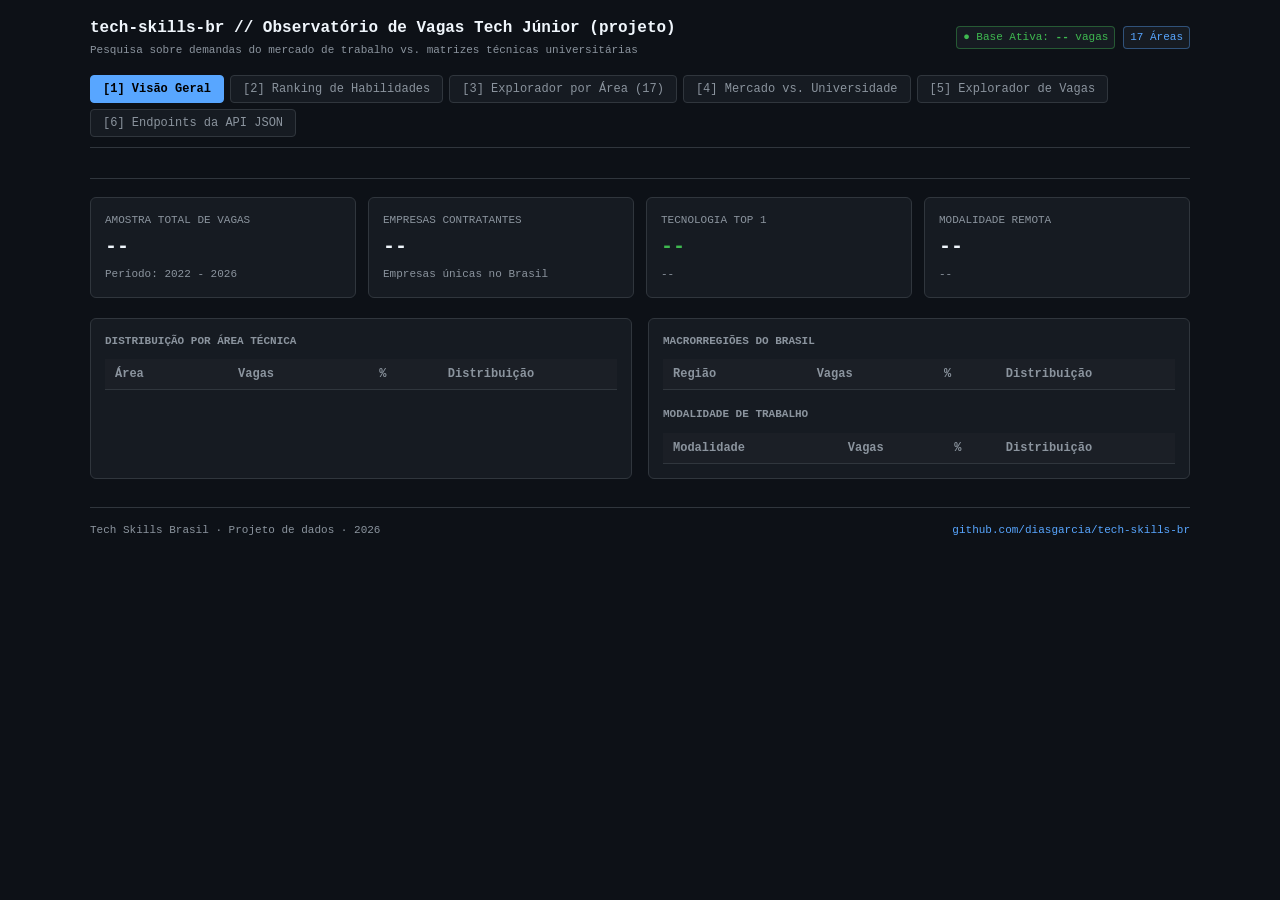
==== docs/index.html @ 1ea0167b "feat(pages): implementa site roots minimalista e endpoints da API JSON estatica em docs/api/" ====
<!DOCTYPE html>
<html lang="pt-BR">
<head>
  <meta charset="UTF-8">
  <meta name="viewport" content="width=device-width, initial-scale=1.0">
  <title>Tech Skills Brasil — Observatório de Vagas & API Estática (projeto)</title>
  
  <style>
    :root {
      --bg: #0d1117;
      --card-bg: #161b22;
      --border: #30363d;
      --text: #c9d1d9;
      --text-muted: #8b949e;
      --text-bright: #f0f6fc;
      --accent: #58a6ff;
      --green: #3fb950;
      --amber: #d29922;
      --purple: #bc8cff;
      --code-bg: #0a0c10;
    }

    * { box-sizing: border-box; margin: 0; padding: 0; }
    body {
      background-color: var(--bg);
      color: var(--text);
      font-family: ui-monospace, SFMono-Regular, "SF Mono", Menlo, Consolas, "Liberation Mono", monospace;
      font-size: 13px;
      line-height: 1.5;
      padding: 16px;
    }

    a { color: var(--accent); text-decoration: none; }
    a:hover { text-decoration: underline; }

    .container { max-width: 1100px; margin: 0 auto; }
    
    header {
      border-bottom: 1px solid var(--border);
      padding-bottom: 14px;
      margin-bottom: 18px;
    }
    
    .title-row {
      display: flex;
      flex-wrap: wrap;
      justify-content: space-between;
      align-items: center;
      gap: 10px;
    }

    h1 { font-size: 16px; font-weight: 700; color: var(--text-bright); }
    .badge {
      display: inline-block;
      padding: 2px 6px;
      font-size: 11px;
      border: 1px solid var(--border);
      border-radius: 4px;
      background: var(--card-bg);
    }
    .badge-green { color: var(--green); border-color: rgba(63, 185, 80, 0.4); }
    .badge-accent { color: var(--accent); border-color: rgba(88, 166, 255, 0.4); }

    .nav-tabs {
      display: flex;
      flex-wrap: wrap;
      gap: 6px;
      margin: 16px 0;
      border-bottom: 1px solid var(--border);
      padding-bottom: 10px;
    }

    .nav-btn {
      background: var(--card-bg);
      border: 1px solid var(--border);
      color: var(--text-muted);
      padding: 6px 12px;
      font-family: inherit;
      font-size: 12px;
      cursor: pointer;
      border-radius: 4px;
      transition: 0.1s;
    }
    .nav-btn:hover { color: var(--text-bright); border-color: var(--text-muted); }
    .nav-btn.active {
      background: var(--accent);
      color: #000;
      font-weight: 700;
      border-color: var(--accent);
    }

    .grid-kpi {
      display: grid;
      grid-template-columns: repeat(auto-fit, minmax(200px, 1fr));
      gap: 12px;
      margin-bottom: 20px;
    }

    .card {
      background: var(--card-bg);
      border: 1px solid var(--border);
      border-radius: 6px;
      padding: 14px;
    }

    .card-title { font-size: 11px; text-transform: uppercase; color: var(--text-muted); margin-bottom: 4px; }
    .card-value { font-size: 20px; font-weight: 700; color: var(--text-bright); }

    table {
      width: 100%;
      border-collapse: collapse;
      margin-top: 10px;
      font-size: 12px;
    }

    th, td {
      padding: 6px 10px;
      text-align: left;
      border-bottom: 1px solid var(--border);
    }

    th { color: var(--text-muted); font-weight: 600; background: rgba(255,255,255,0.02); }
    tr:hover td { background: rgba(255,255,255,0.02); }

    .bar-wrap { width: 100%; background: #21262d; height: 10px; border-radius: 2px; overflow: hidden; display: flex; }
    .bar-fill { background: var(--accent); height: 100%; }

    .search-input {
      background: var(--code-bg);
      border: 1px solid var(--border);
      color: var(--text-bright);
      padding: 6px 10px;
      font-family: inherit;
      font-size: 12px;
      border-radius: 4px;
      width: 100%;
      max-width: 320px;
      margin-bottom: 12px;
    }
    .search-input:focus { outline: none; border-color: var(--accent); }

    pre code {
      display: block;
      background: var(--code-bg);
      border: 1px solid var(--border);
      padding: 10px;
      border-radius: 4px;
      font-size: 11px;
      color: var(--text-bright);
      overflow-x: auto;
    }

    .pill {
      display: inline-block;
      padding: 2px 6px;
      margin: 2px;
      font-size: 11px;
      border-radius: 3px;
      background: #21262d;
      border: 1px solid var(--border);
      cursor: pointer;
    }
    .pill.active { background: var(--accent); color: #000; border-color: var(--accent); font-weight: 600; }

    .tab-section { display: none; }
    .tab-section.active { display: block; }

    footer {
      border-top: 1px solid var(--border);
      padding-top: 14px;
      margin-top: 28px;
      color: var(--text-muted);
      font-size: 11px;
      display: flex;
      justify-content: space-between;
      flex-wrap: wrap;
      gap: 8px;
    }
  </style>
</head>
<body>

<div class="container">
  <!-- HEADER -->
  <header>
    <div class="title-row">
      <div>
        <h1>tech-skills-br // Observatório de Vagas Tech Júnior (projeto)</h1>
        <p style="color: var(--text-muted); font-size: 11px; margin-top: 2px;">
          Pesquisa sobre demandas do mercado de trabalho vs. matrizes técnicas universitárias
        </p>
      </div>
      <div style="text-align: right;">
        <span class="badge badge-green">● Base Ativa: <strong id="kpi-total-header">--</strong> vagas</span>
        <span class="badge badge-accent">17 Áreas</span>
      </div>
    </div>

    <!-- TABS -->
    <div class="nav-tabs">
      <button class="nav-btn active" onclick="setTab('resumo')">[1] Visão Geral</button>
      <button class="nav-btn" onclick="setTab('skills')">[2] Ranking de Habilidades</button>
      <button class="nav-btn" onclick="setTab('areas')">[3] Explorador por Área (17)</button>
      <button class="nav-btn" onclick="setTab('academico')">[4] Mercado vs. Universidade</button>
      <button class="nav-btn" onclick="setTab('vagas')">[5] Explorador de Vagas</button>
      <button class="nav-btn" onclick="setTab('api')">[6] Endpoints da API JSON</button>
    </div>
  </header>

  <!-- TAB 1: VISÃO GERAL -->
  <div id="tab-resumo" class="tab-section active">
    <div class="grid-kpi">
      <div class="card">
        <div class="card-title">Amostra Total de Vagas</div>
        <div class="card-value" id="kpi-total">--</div>
        <p style="color: var(--text-muted); font-size: 11px; margin-top: 4px;" id="kpi-periodo">Período: 2022 - 2026</p>
      </div>
      <div class="card">
        <div class="card-title">Empresas Contratantes</div>
        <div class="card-value" id="kpi-empresas">--</div>
        <p style="color: var(--text-muted); font-size: 11px; margin-top: 4px;">Empresas únicas no Brasil</p>
      </div>
      <div class="card">
        <div class="card-title">Tecnologia Top 1</div>
        <div class="card-value" style="color: var(--green);" id="kpi-top-skill">--</div>
        <p style="color: var(--text-muted); font-size: 11px; margin-top: 4px;" id="kpi-top-skill-count">--</p>
      </div>
      <div class="card">
        <div class="card-title">Modalidade Remota</div>
        <div class="card-value" id="kpi-remoto">--</div>
        <p style="color: var(--text-muted); font-size: 11px; margin-top: 4px;" id="kpi-presencial">--</p>
      </div>
    </div>

    <div style="display: grid; grid-template-columns: repeat(auto-fit, minmax(320px, 1fr)); gap: 16px;">
      <!-- Áreas -->
      <div class="card">
        <div class="card-title" style="font-weight: 700;">Distribuição por Área Técnica</div>
        <table id="table-areas-summary">
          <thead><tr><th>Área</th><th>Vagas</th><th>%</th><th style="width: 35%;">Distribuição</th></tr></thead>
          <tbody></tbody>
        </table>
      </div>

      <!-- Regiões e Modalidade -->
      <div class="card">
        <div class="card-title" style="font-weight: 700;">Macrorregiões do Brasil</div>
        <table id="table-regioes-summary">
          <thead><tr><th>Região</th><th>Vagas</th><th>%</th><th style="width: 35%;">Distribuição</th></tr></thead>
          <tbody></tbody>
        </table>
        
        <div class="card-title" style="font-weight: 700; margin-top: 16px;">Modalidade de Trabalho</div>
        <table id="table-modalidades-summary">
          <thead><tr><th>Modalidade</th><th>Vagas</th><th>%</th><th style="width: 35%;">Distribuição</th></tr></thead>
          <tbody></tbody>
        </table>
      </div>
    </div>
  </div>

  <!-- TAB 2: RANKING DE HABILIDADES -->
  <div id="tab-skills" class="tab-section">
    <div class="card">
      <div style="display: flex; justify-content: space-between; flex-wrap: wrap; gap: 10px; align-items: center; margin-bottom: 8px;">
        <div>
          <div class="card-title" style="font-weight: 700;">Ranking Geral de Tecnologias Demandadas</div>
          <p style="color: var(--text-muted); font-size: 11px;">Percentual calculado sobre as vagas que informam requisitos técnicos.</p>
        </div>
        <input type="text" class="search-input" id="search-skills" placeholder="Filtrar tecnologia..." oninput="renderSkillsTable()">
      </div>

      <table id="table-skills">
        <thead><tr><th>#</th><th>Tecnologia</th><th>Categoria</th><th>Vagas</th><th>Demanda %</th><th style="width: 35%;">Barra</th></tr></thead>
        <tbody></tbody>
      </table>
    </div>
  </div>

  <!-- TAB 3: EXPLORADOR POR ÁREA -->
  <div id="tab-areas" class="tab-section">
    <div class="card" style="margin-bottom: 12px;">
      <div class="card-title" style="margin-bottom: 8px;">Selecione a Especialidade:</div>
      <div id="area-pills-container"></div>
    </div>

    <div class="card">
      <div class="card-title" style="font-weight: 700;" id="area-detail-title">Habilidades em Destaque</div>
      <p style="color: var(--text-muted); font-size: 11px; margin-bottom: 10px;" id="area-detail-subtitle"></p>
      
      <table id="table-area-skills">
        <thead><tr><th>Tecnologia</th><th>Categoria</th><th>Vagas na Área</th><th>Aderência na Área %</th><th style="width: 40%;">Proporção</th></tr></thead>
        <tbody></tbody>
      </table>
    </div>
  </div>

  <!-- TAB 4: MERCADO VS UNIVERSIDADE (projeto) -->
  <div id="tab-academico" class="tab-section">
    <div class="card" style="margin-bottom: 16px;">
      <div class="card-title" style="font-weight: 700; color: var(--text-bright);">Análise de Aderência Curricular (projeto)</div>
      <p style="color: var(--text-muted); font-size: 11px; margin-top: 4px;">
        Comparativo entre as disciplinas e bases ensinadas nos cursos de graduação (Ciência da Computação, Engenharia de Software, ADS) e as ferramentas exigidas nas vagas de entrada.
      </p>
    </div>

    <div style="display: grid; grid-template-columns: repeat(auto-fit, minmax(300px, 1fr)); gap: 14px;" id="academic-cards-container">
      <!-- Preenchido via JS -->
    </div>
  </div>

  <!-- TAB 5: EXPLORADOR DE VAGAS -->
  <div id="tab-vagas" class="tab-section">
    <div class="card">
      <div style="display: flex; justify-content: space-between; flex-wrap: wrap; gap: 10px; align-items: center; margin-bottom: 8px;">
        <div>
          <div class="card-title" style="font-weight: 700;">Navegador de Vagas Ativas</div>
          <p style="color: var(--text-muted); font-size: 11px;">Consulte anúncios, tecnologias exigidas, localidade e links.</p>
        </div>
        <input type="text" class="search-input" id="search-vagas" placeholder="Buscar por título, empresa ou skill..." oninput="renderVagasTable()">
      </div>

      <p style="font-size: 11px; color: var(--text-muted); margin-bottom: 6px;" id="vagas-count-info"></p>

      <table id="table-vagas">
        <thead><tr><th>ID</th><th>Título</th><th>Empresa</th><th>Área</th><th>Local / Mod.</th><th>Tecnologias</th><th>Link</th></tr></thead>
        <tbody></tbody>
      </table>
    </div>
  </div>

  <!-- TAB 6: API JSON -->
  <div id="tab-api" class="tab-section">
    <div class="card space-y-4">
      <div class="card-title" style="font-weight: 700; color: var(--text-bright);">Endpoints da API JSON Estática (CORS Aberto)</div>
      <p style="color: var(--text-muted); font-size: 11px; margin-top: 4px;">
        Os dados consolidados estão disponíveis publicamente em formato JSON para consumo direto no Postman, Python, JavaScript, R ou Power BI:
      </p>

      <table style="margin: 14px 0;">
        <thead><tr><th>Endpoint</th><th>Descrição</th><th>Tamanho</th><th>Link Direto</th></tr></thead>
        <tbody>
          <tr>
            <td><code>GET /api/resumo.json</code></td>
            <td>Metadados gerais, KPIs, distribuições de áreas, regiões e comparativo projeto</td>
            <td>~32 KB</td>
            <td><a href="api/resumo.json" target="_blank">[abrir]</a></td>
          </tr>
          <tr>
            <td><code>GET /api/areas.json</code></td>
            <td>Ranking consolidado das 17 áreas técnicas com contagem e percentuais</td>
            <td>~1.3 KB</td>
            <td><a href="api/areas.json" target="_blank">[abrir]</a></td>
          </tr>
          <tr>
            <td><code>GET /api/tecnologias.json</code></td>
            <td>Ranking completo de todas as tecnologias e habilidades demandadas</td>
            <td>~26 KB</td>
            <td><a href="api/tecnologias.json" target="_blank">[abrir]</a></td>
          </tr>
          <tr>
            <td><code>GET /api/vagas.json</code></td>
            <td>Base completa com as 1.662 vagas ativas estruturadas</td>
            <td>~990 KB</td>
            <td><a href="api/vagas.json" target="_blank">[abrir]</a></td>
          </tr>
        </tbody>
      </table>

      <div class="card-title" style="font-weight: 700; margin-top: 16px;">Como consumir via Python:</div>
      <pre><code>import requests

url = "https://diasgarcia.github.io/tech-skills-br/api/resumo.json"
dados = requests.get(url).json()

print(f"Total de Vagas: {dados['metadados']['total_vagas']}")
for area in dados['areas']:
    print(f"- {area['area']}: {area['vagas']} vagas ({area['percentual']}%)")</code></pre>

      <div class="card-title" style="font-weight: 700; margin-top: 14px;">Como consumir via cURL / Terminal:</div>
      <pre><code>curl -s https://diasgarcia.github.io/tech-skills-br/api/tecnologias.json | jq .[0:5]</code></pre>
    </div>
  </div>

  <!-- FOOTER -->
  <footer>
    <div>Tech Skills Brasil &middot; Projeto de dados &middot; 2026</div>
    <div>
      <a href="https://github.com/diasgarcia/tech-skills-br" target="_blank">github.com/diasgarcia/tech-skills-br</a>
    </div>
  </footer>
</div>

<!-- JAVASCRIPT ROOTS -->
<script>
let resumoData = null;
let tecnologiasData = [];
let areasData = [];
let vagasData = [];
let currentArea = "Backend";

document.addEventListener("DOMContentLoaded", async () => {
  try {
    const [resResumo, resTech, resAreas, resVagas] = await Promise.all([
      fetch("api/resumo.json").then(r => r.json()),
      fetch("api/tecnologias.json").then(r => r.json()),
      fetch("api/areas.json").then(r => r.json()),
      fetch("api/vagas.json").then(r => r.json())
    ]);

    resumoData = resResumo;
    tecnologiasData = resTech;
    areasData = resAreas;
    vagasData = resVagas;

    initKPIs();
    renderSummaryTables();
    renderSkillsTable();
    initAreaPills();
    renderAcademicSection();
    renderVagasTable();
  } catch (err) {
    console.error("Erro ao carregar dados da API estática:", err);
  }
});

function setTab(tabId) {
  document.querySelectorAll(".tab-section").forEach(el => el.classList.remove("active"));
  document.querySelectorAll(".nav-btn").forEach(btn => btn.classList.remove("active"));

  const target = document.getElementById("tab-" + tabId);
  if (target) target.classList.add("active");

  const btnIndex = { resumo: 0, skills: 1, areas: 2, academico: 3, vagas: 4, api: 5 }[tabId];
  const btns = document.querySelectorAll(".nav-btn");
  if (btns[btnIndex]) btns[btnIndex].classList.add("active");
}

function initKPIs() {
  const meta = resumoData.metadados || {};
  const total = meta.total_vagas || 0;

  document.getElementById("kpi-total-header").innerText = total.toLocaleString("pt-BR");
  document.getElementById("kpi-total").innerText = total.toLocaleString("pt-BR");
  document.getElementById("kpi-periodo").innerText = `Período: ${meta.periodo || "2022 - 2026"}`;
  document.getElementById("kpi-empresas").innerText = (meta.total_empresas || 0).toLocaleString("pt-BR");

  const topTech = tecnologiasData[0] || { nome: "SQL", vagas: 0, percentual_total: 0 };
  document.getElementById("kpi-top-skill").innerText = topTech.nome;
  document.getElementById("kpi-top-skill-count").innerText = `${topTech.vagas} citações (${topTech.percentual_total}% da base)`;

  const modalidades = resumoData.modalidades || [];
  const remoto = modalidades.find(m => m.modalidade === "Remoto") || { percentual: 0, vagas: 0 };
  const presencial = modalidades.find(m => m.modalidade === "Presencial") || { vagas: 0 };

  document.getElementById("kpi-remoto").innerText = `${remoto.percentual}%`;
  document.getElementById("kpi-presencial").innerText = `${remoto.vagas} remotas · ${presencial.vagas} presenciais`;
}

function renderSummaryTables() {
  // Áreas
  const tbodyAreas = document.querySelector("#table-areas-summary tbody");
  tbodyAreas.innerHTML = "";
  (areasData || []).slice(0, 10).forEach(a => {
    const tr = document.createElement("tr");
    tr.innerHTML = `
      <td><strong>${a.area}</strong></td>
      <td>${a.vagas}</td>
      <td>${a.percentual}%</td>
      <td><div class="bar-wrap"><div class="bar-fill" style="width: ${a.percentual * 3.5}%;"></div></div></td>
    `;
    tbodyAreas.appendChild(tr);
  });

  // Regiões
  const tbodyReg = document.querySelector("#table-regioes-summary tbody");
  tbodyReg.innerHTML = "";
  (resumoData.regioes || []).forEach(r => {
    const tr = document.createElement("tr");
    tr.innerHTML = `
      <td>${r.regiao}</td>
      <td>${r.vagas}</td>
      <td>${r.percentual}%</td>
      <td><div class="bar-wrap"><div class="bar-fill" style="width: ${r.percentual * 1.8}%; background: var(--green);"></div></div></td>
    `;
    tbodyReg.appendChild(tr);
  });

  // Modalidades
  const tbodyMod = document.querySelector("#table-modalidades-summary tbody");
  tbodyMod.innerHTML = "";
  (resumoData.modalidades || []).forEach(m => {
    const tr = document.createElement("tr");
    tr.innerHTML = `
      <td>${m.modalidade}</td>
      <td>${m.vagas}</td>
      <td>${m.percentual}%</td>
      <td><div class="bar-wrap"><div class="bar-fill" style="width: ${m.percentual * 1.2}%; background: var(--amber);"></div></div></td>
    `;
    tbodyMod.appendChild(tr);
  });
}

function renderSkillsTable() {
  const query = (document.getElementById("search-skills").value || "").toLowerCase().trim();
  const tbody = document.querySelector("#table-skills tbody");
  tbody.innerHTML = "";

  let items = tecnologiasData || [];
  if (query) {
    items = items.filter(t => t.nome.toLowerCase().includes(query) || t.grupo.toLowerCase().includes(query));
  }

  items.slice(0, 40).forEach(t => {
    const tr = document.createElement("tr");
    tr.innerHTML = `
      <td style="color: var(--text-muted);">${t.posicao}</td>
      <td><strong style="color: var(--text-bright);">${t.nome}</strong></td>
      <td><span class="badge">${t.grupo}</span></td>
      <td>${t.vagas}</td>
      <td><strong>${t.percentual_total}%</strong></td>
      <td><div class="bar-wrap"><div class="bar-fill" style="width: ${t.percentual_total * 4}%;"></div></div></td>
    `;
    tbody.appendChild(tr);
  });
}

function initAreaPills() {
  const container = document.getElementById("area-pills-container");
  container.innerHTML = "";

  areasData.forEach(a => {
    const span = document.createElement("span");
    span.className = `pill ${a.area === currentArea ? 'active' : ''}`;
    span.innerText = `${a.area} (${a.vagas})`;
    span.onclick = () => selectArea(a.area);
    container.appendChild(span);
  });

  renderAreaDetail();
}

function selectArea(areaName) {
  currentArea = areaName;
  initAreaPills();
}

function renderAreaDetail() {
  const areaInfo = (resumoData.skills_by_area && resumoData.skills_by_area[currentArea]) || { total_vagas: 0, skills: [] };
  document.getElementById("area-detail-title").innerText = `Habilidades mais exigidas em ${currentArea}`;
  document.getElementById("area-detail-subtitle").innerText = `Base: ${areaInfo.total_vagas} vagas na área. Mostrando tecnologias com maior aderência:`;

  const tbody = document.querySelector("#table-area-skills tbody");
  tbody.innerHTML = "";

  (areaInfo.skills || []).forEach(s => {
    const tr = document.createElement("tr");
    tr.innerHTML = `
      <td><strong style="color: var(--text-bright);">${s.nome}</strong></td>
      <td><span class="badge">${s.grupo}</span></td>
      <td>${s.vagas}</td>
      <td><strong>${s.percentual}%</strong></td>
      <td><div class="bar-wrap"><div class="bar-fill" style="width: ${s.percentual}%; background: var(--purple);"></div></div></td>
    `;
    tbody.appendChild(tr);
  });
}

function renderAcademicSection() {
  const container = document.getElementById("academic-cards-container");
  container.innerHTML = "";
  const comp = resumoData.comparativo_academico || {};

  Object.entries(comp).forEach(([catTitle, items]) => {
    const card = document.createElement("div");
    card.className = "card";
    
    let rowsHtml = items.map(item => `
      <tr>
        <td><strong>${item.nome}</strong></td>
        <td><span class="badge">${item.grupo}</span></td>
        <td><strong>${item.percentual}%</strong></td>
      </tr>
    `).join("");

    card.innerHTML = `
      <div class="card-title" style="font-weight: 700; color: var(--text-bright);">${catTitle}</div>
      <table>
        <thead><tr><th>Tecnologia</th><th>Categoria</th><th>Demanda %</th></tr></thead>
        <tbody>${rowsHtml}</tbody>
      </table>
    `;
    container.appendChild(card);
  });
}

function renderVagasTable() {
  const query = (document.getElementById("search-vagas").value || "").toLowerCase().trim();
  const tbody = document.querySelector("#table-vagas tbody");
  tbody.innerHTML = "";

  let items = vagasData || [];
  if (query) {
    items = items.filter(v => 
      v.titulo.toLowerCase().includes(query) || 
      v.empresa.toLowerCase().includes(query) ||
      v.area.toLowerCase().includes(query) ||
      (v.tecnologias || []).some(t => t.toLowerCase().includes(query))
    );
  }

  document.getElementById("vagas-count-info").innerText = `Exibindo ${Math.min(items.length, 50)} de ${items.length} vagas encontradas`;

  items.slice(0, 50).forEach(v => {
    const tr = document.createElement("tr");
    const techPills = (v.tecnologias || []).slice(0, 4).map(t => `<span class="badge" style="font-size: 10px;">${t}</span>`).join(" ");
    const linkHtml = v.url ? `<a href="${v.url}" target="_blank" rel="noopener noreferrer">[ver]</a>` : "-";

    tr.innerHTML = `
      <td style="color: var(--text-muted);">${v.id}</td>
      <td><strong>${v.titulo}</strong></td>
      <td>${v.empresa}</td>
      <td><span class="badge">${v.area}</span></td>
      <td>${v.polo || v.localidade} &middot; <em style="color: var(--text-muted);">${v.modalidade}</em></td>
      <td>${techPills}</td>
      <td>${linkHtml}</td>
    `;
    tbody.appendChild(tr);
  });
}
</script>

</body>
</html>
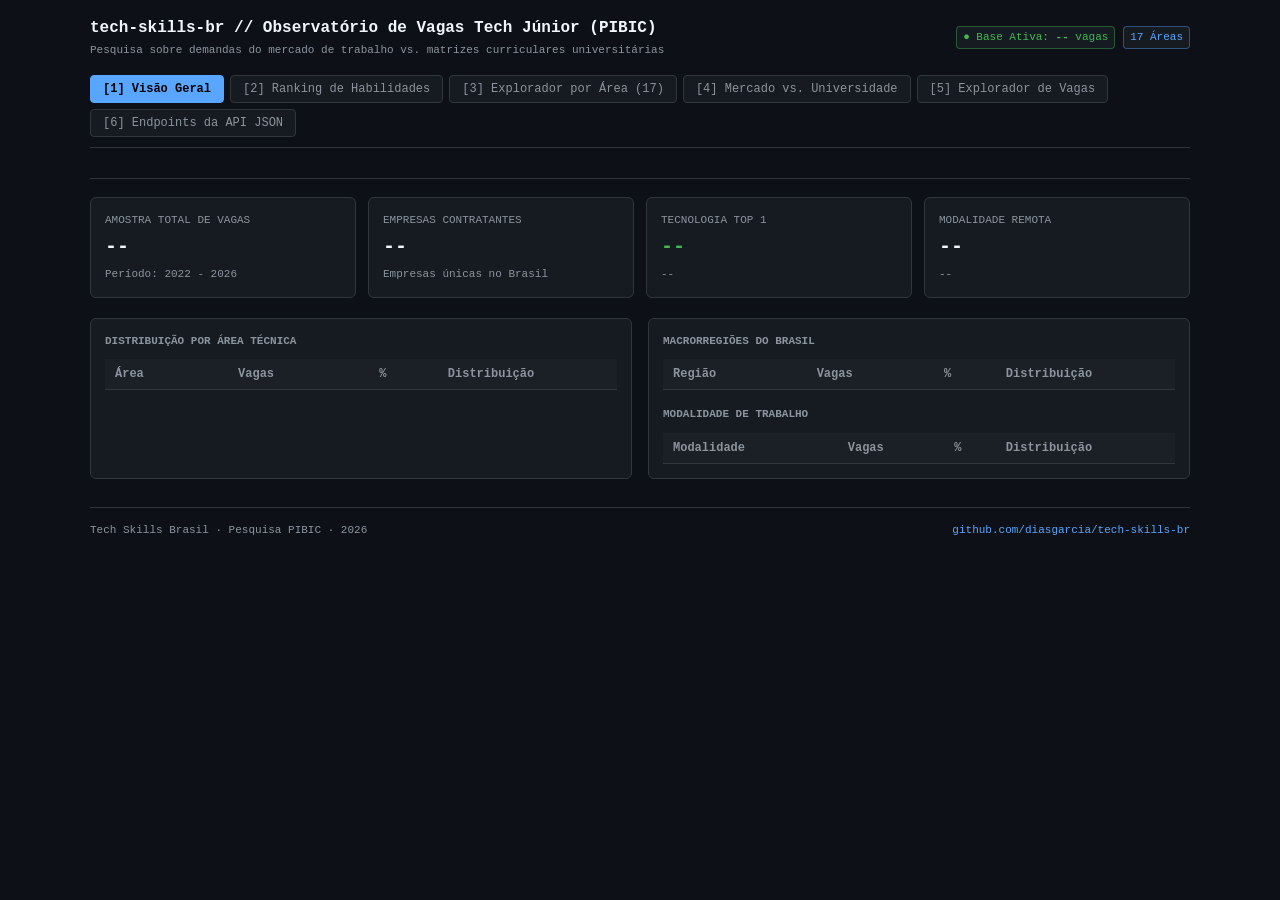
==== commit c8cc68fd: "feat(pages): implementa site roots minimalista e endpoints da API JSON estatica em docs/api/" ====
--- a/docs/index.html
+++ b/docs/index.html
@@ -3,7 +3,7 @@
 <head>
   <meta charset="UTF-8">
   <meta name="viewport" content="width=device-width, initial-scale=1.0">
-  <title>Tech Skills Brasil — Observatório de Vagas & API Estática (projeto)</title>
+  <title>Tech Skills Brasil — Observatório de Vagas & API Estática (PIBIC)</title>
   
   <style>
     :root {
@@ -185,9 +185,9 @@
   <header>
     <div class="title-row">
       <div>
-        <h1>tech-skills-br // Observatório de Vagas Tech Júnior (projeto)</h1>
+        <h1>tech-skills-br // Observatório de Vagas Tech Júnior (PIBIC)</h1>
         <p style="color: var(--text-muted); font-size: 11px; margin-top: 2px;">
-          Pesquisa sobre demandas do mercado de trabalho vs. matrizes técnicas universitárias
+          Pesquisa sobre demandas do mercado de trabalho vs. matrizes curriculares universitárias
         </p>
       </div>
       <div style="text-align: right;">
@@ -295,10 +295,10 @@
     </div>
   </div>
 
-  <!-- TAB 4: MERCADO VS UNIVERSIDADE (projeto) -->
+  <!-- TAB 4: MERCADO VS UNIVERSIDADE (PIBIC) -->
   <div id="tab-academico" class="tab-section">
     <div class="card" style="margin-bottom: 16px;">
-      <div class="card-title" style="font-weight: 700; color: var(--text-bright);">Análise de Aderência Curricular (projeto)</div>
+      <div class="card-title" style="font-weight: 700; color: var(--text-bright);">Análise de Aderência Curricular (PIBIC)</div>
       <p style="color: var(--text-muted); font-size: 11px; margin-top: 4px;">
         Comparativo entre as disciplinas e bases ensinadas nos cursos de graduação (Ciência da Computação, Engenharia de Software, ADS) e as ferramentas exigidas nas vagas de entrada.
       </p>
@@ -334,7 +334,7 @@
     <div class="card space-y-4">
       <div class="card-title" style="font-weight: 700; color: var(--text-bright);">Endpoints da API JSON Estática (CORS Aberto)</div>
       <p style="color: var(--text-muted); font-size: 11px; margin-top: 4px;">
-        Os dados consolidados estão disponíveis publicamente em formato JSON para consumo direto no Postman, Python, JavaScript, R ou Power BI:
+        Os dados consolidados da pesquisa estão disponíveis publicamente em formato JSON para consumo direto no Postman, Python, JavaScript, R ou Power BI:
       </p>
 
       <table style="margin: 14px 0;">
@@ -342,7 +342,7 @@
         <tbody>
           <tr>
             <td><code>GET /api/resumo.json</code></td>
-            <td>Metadados gerais, KPIs, distribuições de áreas, regiões e comparativo projeto</td>
+            <td>Metadados gerais, KPIs, distribuições de áreas, regiões e comparativo PIBIC</td>
             <td>~32 KB</td>
             <td><a href="api/resumo.json" target="_blank">[abrir]</a></td>
           </tr>
@@ -384,7 +384,7 @@
 
   <!-- FOOTER -->
   <footer>
-    <div>Tech Skills Brasil &middot; Projeto de dados &middot; 2026</div>
+    <div>Tech Skills Brasil &middot; Pesquisa PIBIC &middot; 2026</div>
     <div>
       <a href="https://github.com/diasgarcia/tech-skills-br" target="_blank">github.com/diasgarcia/tech-skills-br</a>
     </div>
